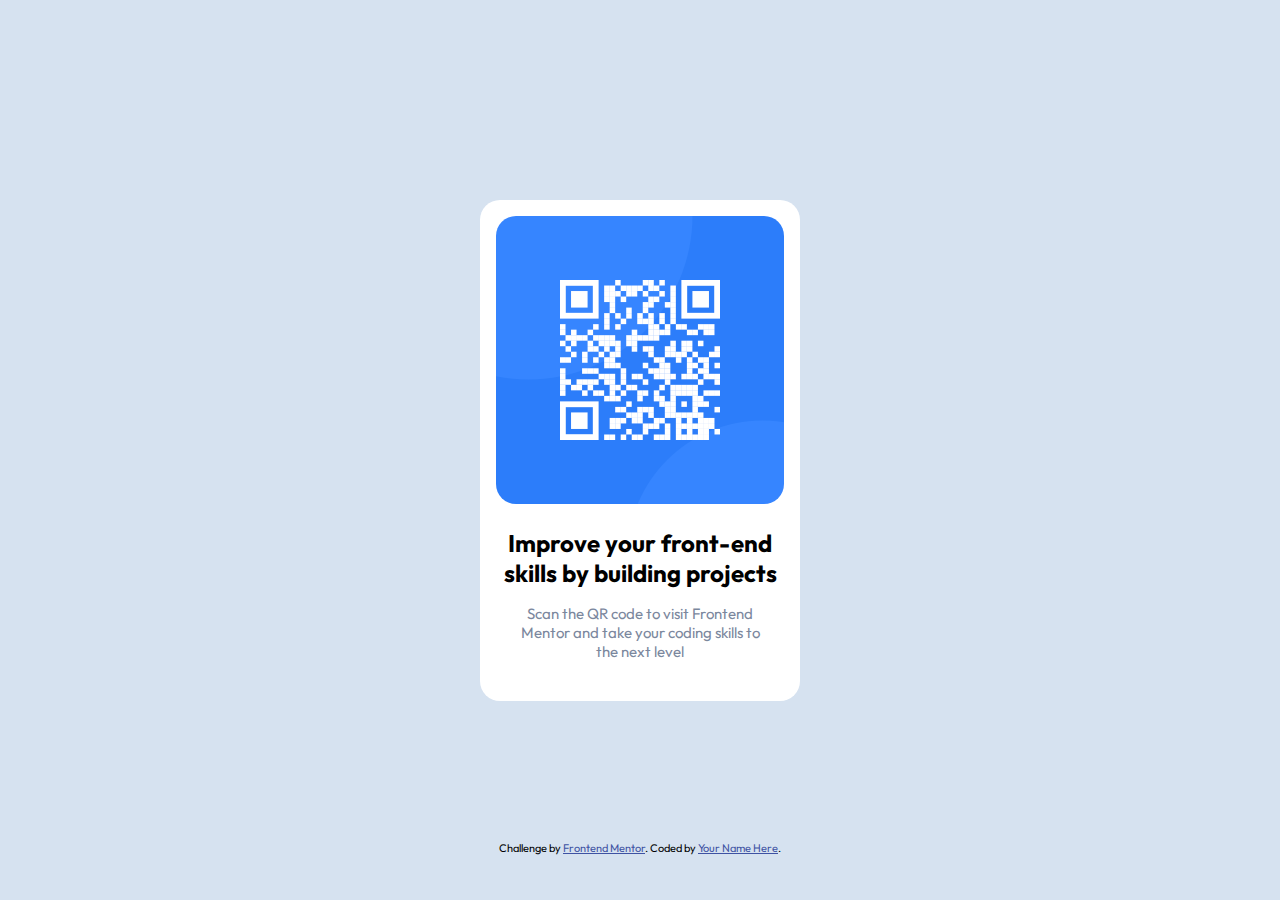
==== qr-code-card/index.html @ 47b305aa "qr-code-challenge" ====
<!DOCTYPE html>
<html lang="en">
<head>
  <meta charset="UTF-8">
  <meta name="viewport" content="width=device-width, initial-scale=1.0"> <!-- displays site properly based on user's device -->

  <link rel="icon" type="image/png" sizes="32x32" href="./images/favicon-32x32.png">
  <link rel="stylesheet" href="main.css">
  <link rel="preconnect" href="https://fonts.googleapis.com">
  <link rel="preconnect" href="https://fonts.gstatic.com" crossorigin>
  <link href="https://fonts.googleapis.com/css2?family=Outfit:wght@400;700&display=swap" rel="stylesheet">

  <title>Frontend Mentor | QR code component</title>

  <!-- Feel free to remove these styles or customise in your own stylesheet 👍 -->
  <style>
    .attribution { font-size: 11px; text-align: center; }
    .attribution a { color: hsl(228, 45%, 44%); }
  </style>
</head>
<body>
  <main class="container">
    <div class="inner_container">
      <div class="qr_container">
        <div class="qr__image">
          <img src="images/image-qr-code.png" alt="your qr-code">
        </div>
      </div>
      <div class="inner__content">
        <h2>Improve your front-end<br> skills by building projects</h2>
        <p>Scan the QR code to visit Frontend<br> Mentor and take your coding skills to<br> the next level</p>
      </div>  
    </div>
    <div class="attribution">
      Challenge by <a href="https://www.frontendmentor.io?ref=challenge" target="_blank">Frontend Mentor</a>. 
      Coded by <a href="#">Your Name Here</a>.
    </div>
  </main>

  
 
</body>
</html>
---- qr-code-card/main.css ----
*{
    margin: 0;
    padding: 0;
    font-family: 'Outfit', sans-serif;
}

.container{
    width: 100%;
    height: 100vh;
    display: flex;
    align-items: center;
    justify-content: center;
    flex-direction: column;
    background-color: hsl(212, 45%, 89%);
}

.inner_container{
    background-color: #fff;
    border-radius: 20px;
    padding: 16px 16px 40px 16px;
    max-width: 560px;
}
.qr__image{
    width: 288px;
    height: 288px;
    margin: auto;
}
.qr__image img{
    width: 100%;
    border-radius: 20px;
}

.inner__content{
    margin-top: 24px;
    width: 100%;
    text-align: center;
}
.inner__content h1{
    font-size: 24px;
    font-weight: 700;
    color: hsl(218, 44%, 22%);
}
.inner__content p{
    font-size: 15px;
    font-weight: 400;
    color: hsl(220, 15%, 55%);
    word-break: break-all;
    margin-top: 16px;
}

.attribution{
    position: absolute;
    bottom: 5%;
}
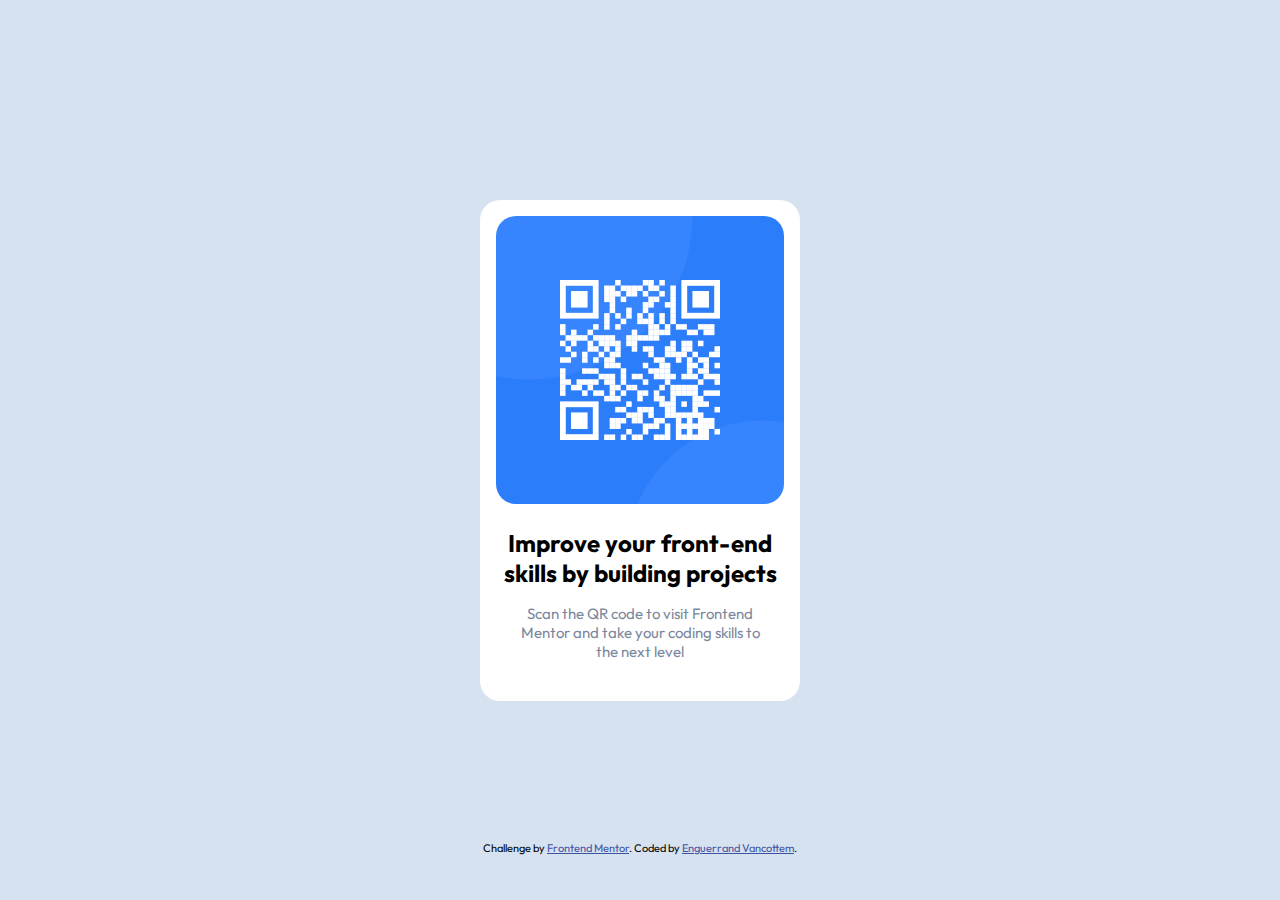
==== commit 18b9fde1: "add footer data" ====
--- a/qr-code-card/index.html
+++ b/qr-code-card/index.html
@@ -33,7 +33,7 @@
     </div>
     <div class="attribution">
       Challenge by <a href="https://www.frontendmentor.io?ref=challenge" target="_blank">Frontend Mentor</a>. 
-      Coded by <a href="#">Your Name Here</a>.
+      Coded by <a target="_blank" href="https://www.enguerrandvancottem.be/">Enguerrand Vancottem</a>.
     </div>
   </main>
 
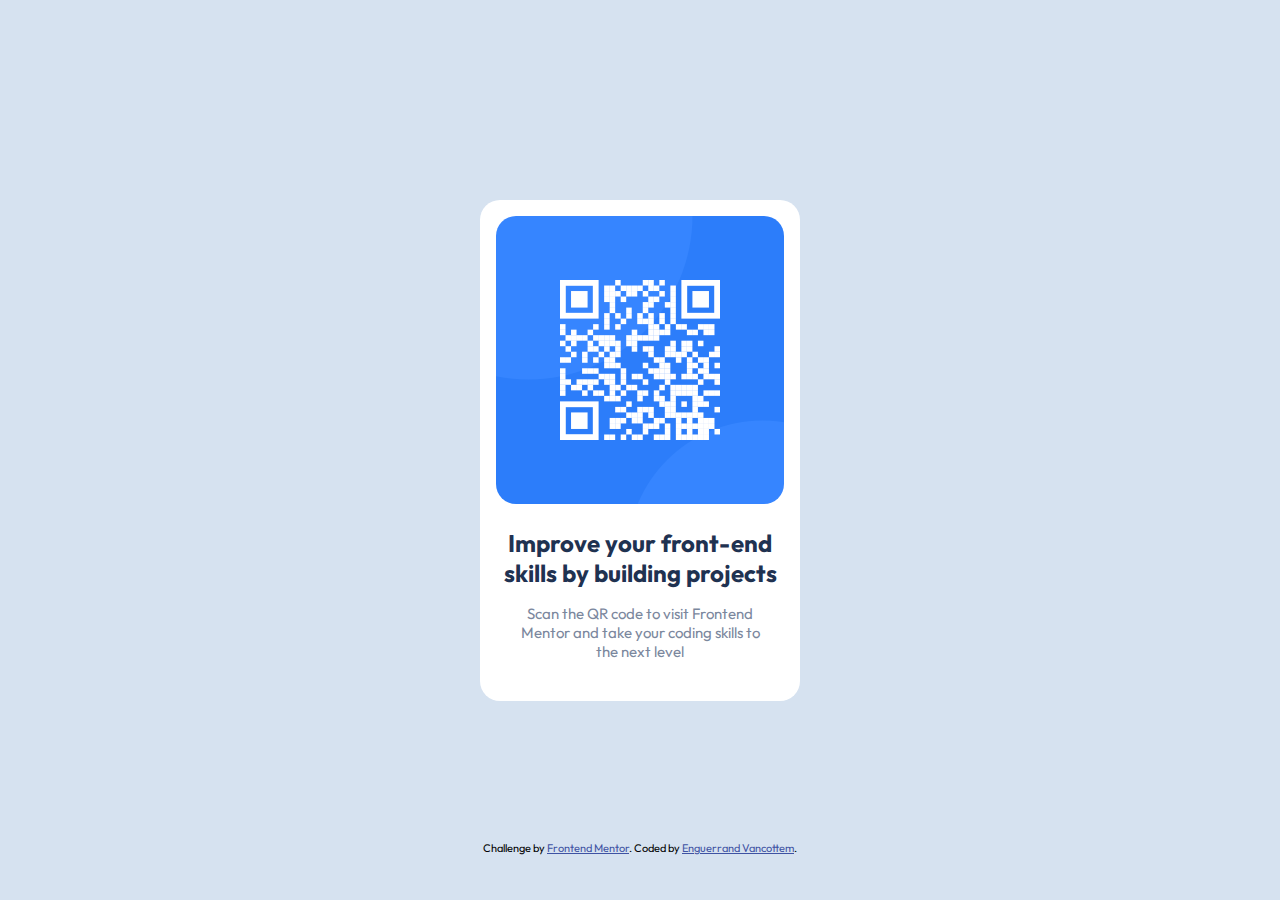
==== commit c32f13af: "change heading" ====
--- a/qr-code-card/index.html
+++ b/qr-code-card/index.html
@@ -27,7 +27,7 @@
         </div>
       </div>
       <div class="inner__content">
-        <h2>Improve your front-end<br> skills by building projects</h2>
+        <h1>Improve your front-end<br> skills by building projects</h1>
         <p>Scan the QR code to visit Frontend<br> Mentor and take your coding skills to<br> the next level</p>
       </div>  
     </div>
